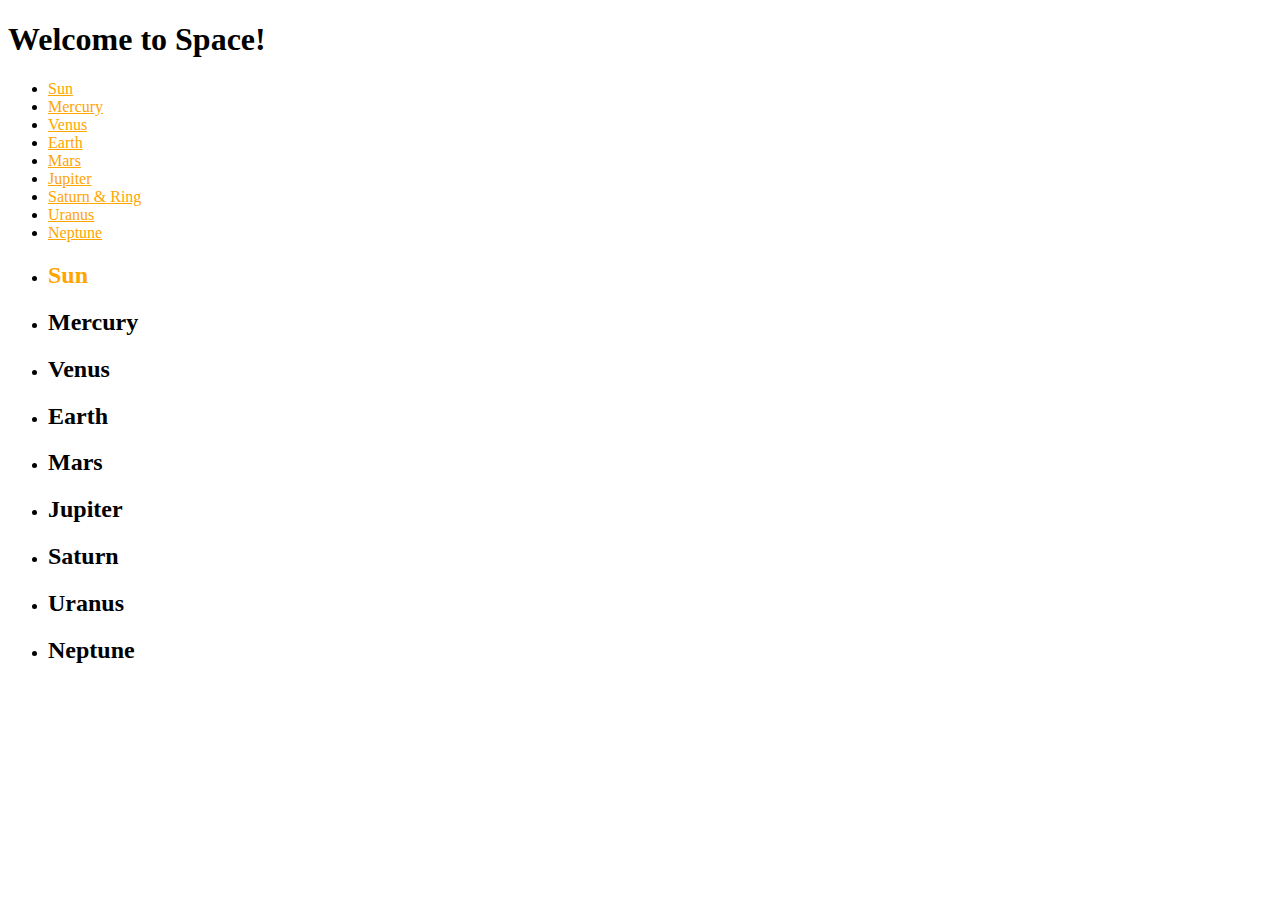
==== index.html @ 5a97b90c "Rename Solar System.html to index.html" ====
<!DOCTYPE html>
<html>
<head>
	<title>Solar System</title>
	<link rel="stylesheet" type="text/css" href="style.css">
	<h1>Welcome to Space!</h1>
	
</head>
<body a link="orange" vlink="orange">
<section class="clearfix">

	<ul class="solarsystem">
	  <li class="sun"><a href= "#sun"><span>Sun</span></a></li>
	  <li class="mercury"><a href="#Mercury"><span>Mercury</span></a></li>
	  <li class="venus"><a href="#venus"><span>Venus</span></a></li>
	  <li class="earth"><a href="#earth"><span>Earth</span></a></li>
	  <li class="mars"><a href="#mars"><span>Mars</span></a></li>
	  <li class="jupiter"><a href="#jupiter"><span>Jupiter</span></a></li>
	  <li class="saturn"><a href="#saturn"><span>Saturn &amp; <span class="ring">Ring</span></span></a></li>
	  <li class="uranus"><a href="#uranus"><span>Uranus</span></a></li>
	  <li class="neptune"><a href="#neptune"><span>Neptune</span></a></li>
	  
	</ul>
	
	<ul id="Planets">
		<li> 

		<a href="sun.html" style="text-decoration: none"><h2 id="sun">Sun</h2></a>	
		
		</li>
		
		<li>
		<h2 id="mercury">Mercury</h2>
		
		</li>
		
		<li>
		<h2 id="venus">Venus</h2>
		
		</li>
		
		<li>
		<h2 id="earth">Earth</h2>
		
		</li>
		
		<li>
		<h2 id="mars">Mars</h2>
		
		</li>
		
		<li>
		<h2 id="jupiter">Jupiter</h2>
		
		</li>
		
		<li>
		<h2 id="saturn">Saturn</h2>
		
		</li>
		
		<li>
		<h2 id="uranus">Uranus</h2>
		
		</li>
		
		<li>
		<h2 id="neptune">Neptune</h2>
		
		</li>
		
	
	</ul>
	
</section>


</body>
</html>
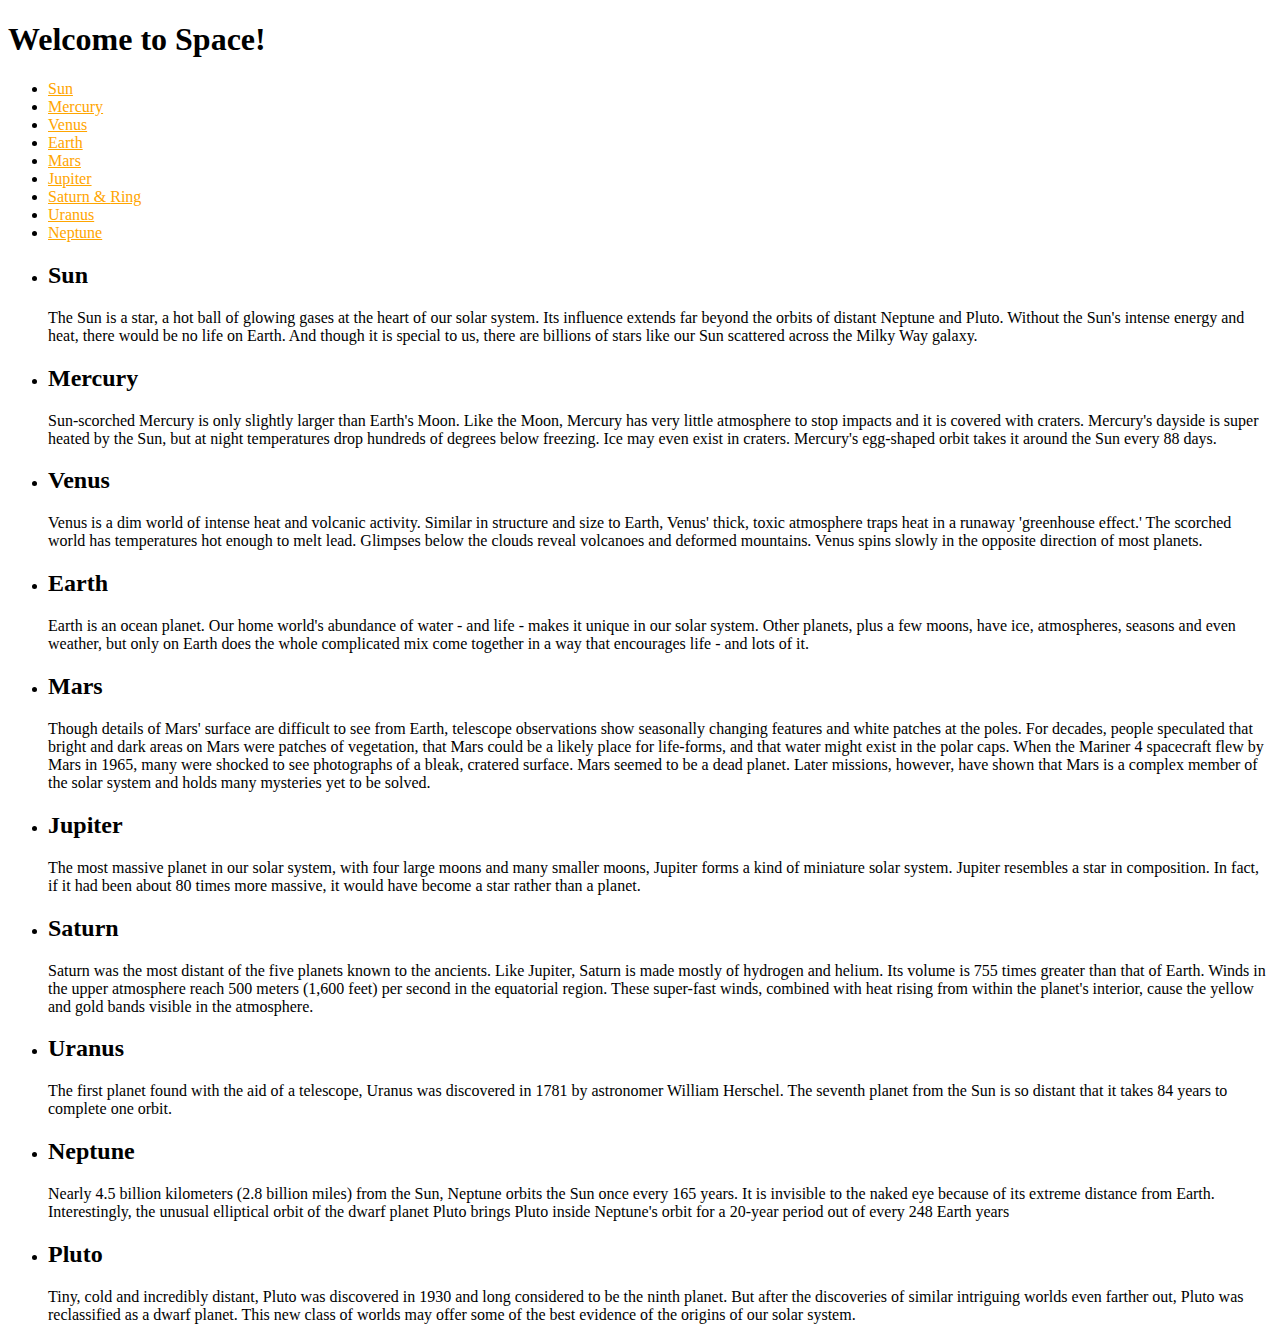
==== commit 5bdd6d0d: "Update index.html" ====
--- a/index.html
+++ b/index.html
@@ -22,53 +22,57 @@
 	  
 	</ul>
 	
-	<ul id="Planets">
-		<li> 
-
-		<a href="sun.html" style="text-decoration: none"><h2 id="sun">Sun</h2></a>	
-		
+	<ul id="planets">
+		<li>
+		<h2 id="sun">Sun</h2>
+		<p>The Sun is a star, a hot ball of glowing gases at the heart of our solar system. Its influence extends far beyond the orbits of distant Neptune and Pluto. Without the Sun's intense energy and heat, there would be no life on Earth. And though it is special to us, there are billions of stars like our Sun scattered across the Milky Way galaxy.</p>
 		</li>
 		
 		<li>
 		<h2 id="mercury">Mercury</h2>
-		
+		<p>Sun-scorched Mercury is only slightly larger than Earth's Moon. Like the Moon, Mercury has very little atmosphere to stop impacts and it is covered with craters. Mercury's dayside is super heated by the Sun, but at night temperatures drop hundreds of degrees below freezing. Ice may even exist in craters. Mercury's egg-shaped orbit takes it around the Sun every 88 days.</p>
 		</li>
 		
 		<li>
 		<h2 id="venus">Venus</h2>
-		
+		<p>Venus is a dim world of intense heat and volcanic activity. Similar in structure and size to Earth, Venus' thick, toxic atmosphere traps heat in a runaway 'greenhouse effect.' The scorched world has temperatures hot enough to melt lead. Glimpses below the clouds reveal volcanoes and deformed mountains. Venus spins slowly in the opposite direction of most planets.</p>
 		</li>
 		
 		<li>
 		<h2 id="earth">Earth</h2>
-		
+		<p>Earth is an ocean planet. Our home world's abundance of water - and life - makes it unique in our solar system. Other planets, plus a few moons, have ice, atmospheres, seasons and even weather, but only on Earth does the whole complicated mix come together in a way that encourages life - and lots of it.</p>
 		</li>
 		
 		<li>
 		<h2 id="mars">Mars</h2>
-		
+		<p>Though details of Mars' surface are difficult to see from Earth, telescope observations show seasonally changing features and white patches at the poles. For decades, people speculated that bright and dark areas on Mars were patches of vegetation, that Mars could be a likely place for life-forms, and that water might exist in the polar caps. When the Mariner 4 spacecraft flew by Mars in 1965, many were shocked to see photographs of a bleak, cratered surface. Mars seemed to be a dead planet. Later missions, however, have shown that Mars is a complex member of the solar system and holds many mysteries yet to be solved.</p>
 		</li>
 		
 		<li>
 		<h2 id="jupiter">Jupiter</h2>
-		
+		<p>The most massive planet in our solar system, with four large moons and many smaller moons, Jupiter forms a kind of miniature solar system. Jupiter resembles a star in composition. In fact, if it had been about 80 times more massive, it would have become a star rather than a planet.</p>
 		</li>
 		
 		<li>
 		<h2 id="saturn">Saturn</h2>
-		
+		<p>Saturn was the most distant of the five planets known to the ancients. Like Jupiter, Saturn is made mostly of hydrogen and helium. Its volume is 755 times greater than that of Earth. Winds in the upper atmosphere reach 500 meters (1,600 feet) per second in the equatorial region. These super-fast winds, combined with heat rising from within the planet's interior, cause the yellow and gold bands visible in the atmosphere.</p>
 		</li>
 		
 		<li>
 		<h2 id="uranus">Uranus</h2>
-		
+		<p>The first planet found with the aid of a telescope, Uranus was discovered in 1781 by astronomer William Herschel. The seventh planet from the Sun is so distant that it takes 84 years to complete one orbit.</p>
 		</li>
 		
 		<li>
 		<h2 id="neptune">Neptune</h2>
-		
+		<p>Nearly 4.5 billion kilometers (2.8 billion miles) from the Sun, Neptune orbits the Sun once every 165 years. It is invisible to the naked eye because of its extreme distance from Earth. Interestingly, the unusual elliptical orbit of the dwarf planet Pluto brings Pluto inside Neptune's orbit for a 20-year period out of every 248 Earth years</p>
 		</li>
 		
+		<li>
+		<h2 id="pluto">Pluto</h2>
+		<p>Tiny, cold and incredibly distant, Pluto was discovered in 1930 and long considered to be the ninth planet. But after the discoveries of similar intriguing worlds even farther out, Pluto was reclassified as a dwarf planet. This new class of worlds may offer some of the best evidence of the origins of our solar system.</p>
+		</li>
+	</ul>
 	
 	</ul>
 	
